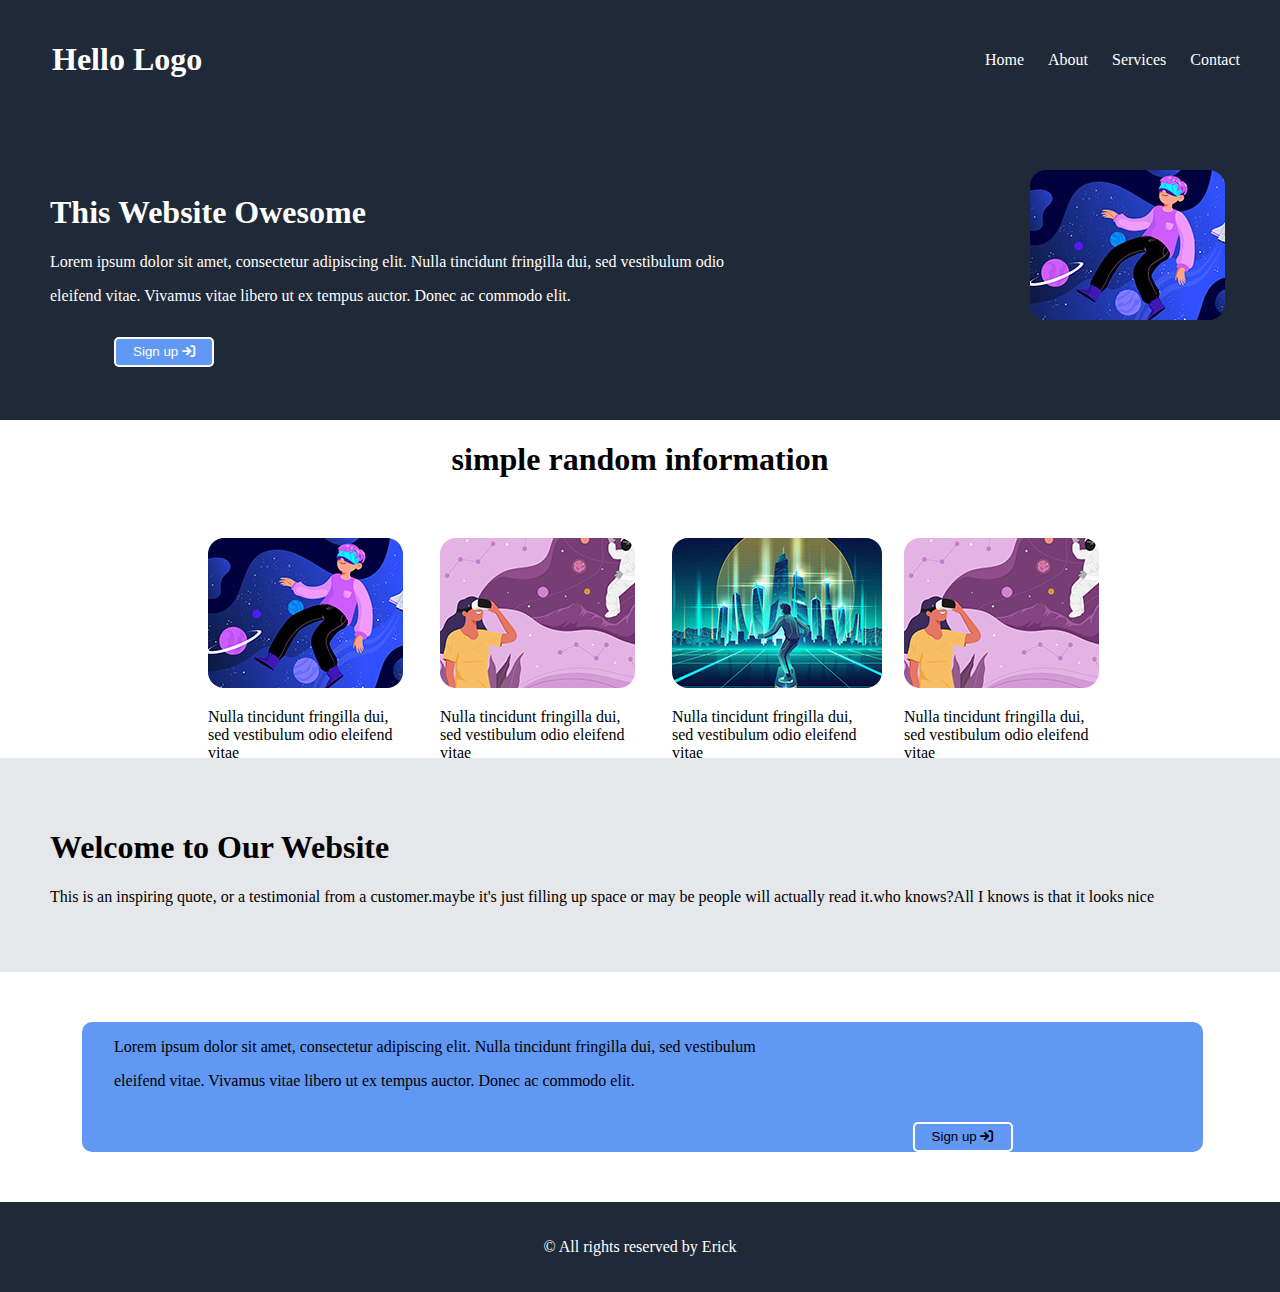
==== index.html @ 826d7c6b "Add files via upload" ====
<!DOCTYPE html>
<html lang="en">

<head>
  <meta charset="UTF-8">
  <meta name="viewport" content="width=device-width, initial-scale=1.0">
  <title>Landing Page</title>
  <link rel="stylesheet" href="css.css">
  <link rel="stylesheet" href="https://cdnjs.cloudflare.com/ajax/libs/font-awesome/6.4.0/css/all.min.css">
  
</head>

<body>
  <!-- Section 1: Logo and Menu -->
  <header style="background:#1F2937;">
    <div class="logo">
      <h1 style="color:white; margin-left:2rem;">Hello Logo</h1>
    </div>
    <nav>
      <ul>
        <li><a href="#home">Home</a></li>
        <li><a href="#about">About</a></li>
        <li><a href="#services">Services</a></li>
        <li><a href="#contact">Contact</a></li>
      </ul>
    </nav>
  </header>

  <!-- Section 2: Paragraph and Box -->
  <section class="content" style="background:#1F2937;color:white;" id="home" >
    <div class="paragraph" >
      <h1 style="color: white;">This  Website Owesome</h1>
      <p style="color: white;text-align: left;">Lorem ipsum dolor sit amet,
         consectetur adipiscing elit. Nulla tincidunt fringilla dui, sed vestibulum odio</p>
        eleifend vitae. Vivamus vitae libero ut ex tempus auctor. Donec ac commodo elit. </p>
        <button class="btn"><a href="">Sign up <i class="fa fa-sign-in" aria-hidden="true"></i></a></button>
        
    </div>
    <div class="box" style="border-radius: 10px;">
      <img src="images/popular-02.jpg" alt="">
    </div>
  </section>

  <!-- Section 3: Boxes -->
  <h1 style="text-align: center;color:black;">simple random information</h1><br/>
  <section class="boxes" id="about" style="background: white;">
    
        <div class="box">
<a href=""><img src="images/popular-02.jpg" alt=""></a>
 <p>Nulla tincidunt fringilla dui, sed vestibulum odio eleifend vitae</p>
    </div>
     
    <div class="box">
      <a href=""> <img src="images/popular-03.jpg" alt=""></a>
       <p>Nulla tincidunt fringilla dui, sed vestibulum odio eleifend vitae</p>
    </div>
    
    <div class="box">

      <a href=""><img src="images/popular-05.jpg" alt=""></a>
      <p>Nulla tincidunt fringilla dui, sed vestibulum odio eleifend vitae</p>
    </div>
    <div class="box">

      <a href=""> <img src="images/popular-03 (1).jpg" alt=""></a>
      <p>Nulla tincidunt fringilla dui, sed vestibulum odio eleifend vitae</p>
    </div>
    
  </section>
  <!-- section 4-->
  <section class="content" style="background:#e5e7eb;" id="services">
  <div class="paragraph" >
    <h1 style="color: black;text-align: left;" >Welcome to Our Website</h1>
    <p>This is an inspiring quote, or a testimonial from a customer.maybe it's just filling up
       space or may be people will actually read it.who knows?All I knows is that it looks nice </p>
  
      
  </div>
  </section>
  <!-- section 5 -->
  <section class="content" style="background:white; color:black;text-align: center;" id="contact">
        <div class="boxs" style="border-radius: 10px;">
          <p>Lorem ipsum dolor sit amet, consectetur adipiscing elit. Nulla tincidunt fringilla dui, sed vestibulum</p>
            <p>eleifend vitae. Vivamus vitae libero ut ex tempus auctor. Donec ac commodo elit. </p>
            <button class="btn1" style="background: #6198f3;border:2px solid white;"><a href="">Sign up <i class="fa fa-sign-in" aria-hidden="true"></i></a></button>
            
        </div>
  </section>

  <!-- Section 6: Footer -->
  <footer>
    <p>&copy; All rights reserved by Erick</p>
  </footer>

</body>

</html>
---- css.css ----
@import url(https://fonts.googleapis.com/css?family=Tangerine:bold,bolditalic|Inconsolata:italic|Droid+Sans);
 
/* Reset some default styles */
body{
  margin: 0;
  padding: 0;
  font-family: 'Times New Roman', Times, serif;
   background-color: white;
}

/* Section 1: Logo and Menu */
header {
  display: flex;
  justify-content: space-between;
  align-items: center;
  padding: 20px;
}

.logo img {
  width: 100px;
  height: 100px;
  color: white;
}

nav ul {
  list-style-type: none;
  color: white;
}

nav li {
  display: inline;
  margin-right: 20px;
  color: white;
}

nav a {
  text-decoration: none;
  color: white;
}

/* Section 2: Paragraph and Box */
.content {
  display: flex;
  align-items: center;
  padding: 50px;
}

.paragraph {
  flex: 1;
}

.box {
  width: 200px;
  height: 200px;
  
}
.box img{border-radius:1rem;}

/* Section 3: Boxes */
.boxes {
  display: flex;
  justify-content: space-between;
  padding: 20px;
  justify-content: center;
  border-radius:10px;
}
li a:hover{color:#333;font-family: 'Gill Sans', 'Gill Sans MT', Calibri, 'Trebuchet MS', sans-serif;}

/* Section 4: Footer */
footer {
  background-color:#1F2937;
  color: #fff;
  padding: 20px;
  text-align: center;
}
a {text-decoration: none;}

.boxes h1{text-align: center;}
.content .boxs{
    background-color:#6198f3;
    height:auto;
    width: 95%;
    justify-content:center;
    margin-left:2rem;
}
.boxes .box{

margin-left: 2rem;
border-radius: 10px;

}
.content .boxs p{text-align: left; margin-left: 2rem;}
body{
  font-family: 'Times New Roman', Times, serif;
}
button{
  width: 100px;
  height: 30px;
  margin-top: 1rem;
  border-radius:5px;
  background:white;
  margin-left:40rem;
  
}
button a{
  color:black;
}
.btn{
  width: 100px;
  height: 30px;
  border-radius: 5px;
  color: yellow;
  background:#6198f3;
  margin-left: 4rem;
  border: 2px solid white;
}
.btn a{color:white;}
button a:hover{background: goldenrod;}

@media(max-width:1200px){

  html{
      font-size: 55%;
  }
  .content{
      padding: 1rem 4rem;
  }
  .boxes .box img {
    padding: 1rem 4rem;

  }
}

@media (max-width:400px){
 .boxes {
      width:30px;
    }
  }
        img a:hover{transform-box: stroke-box;}
        h1 {color: white;}
          .paragraph p{color:white}
          .content p{color:black;}
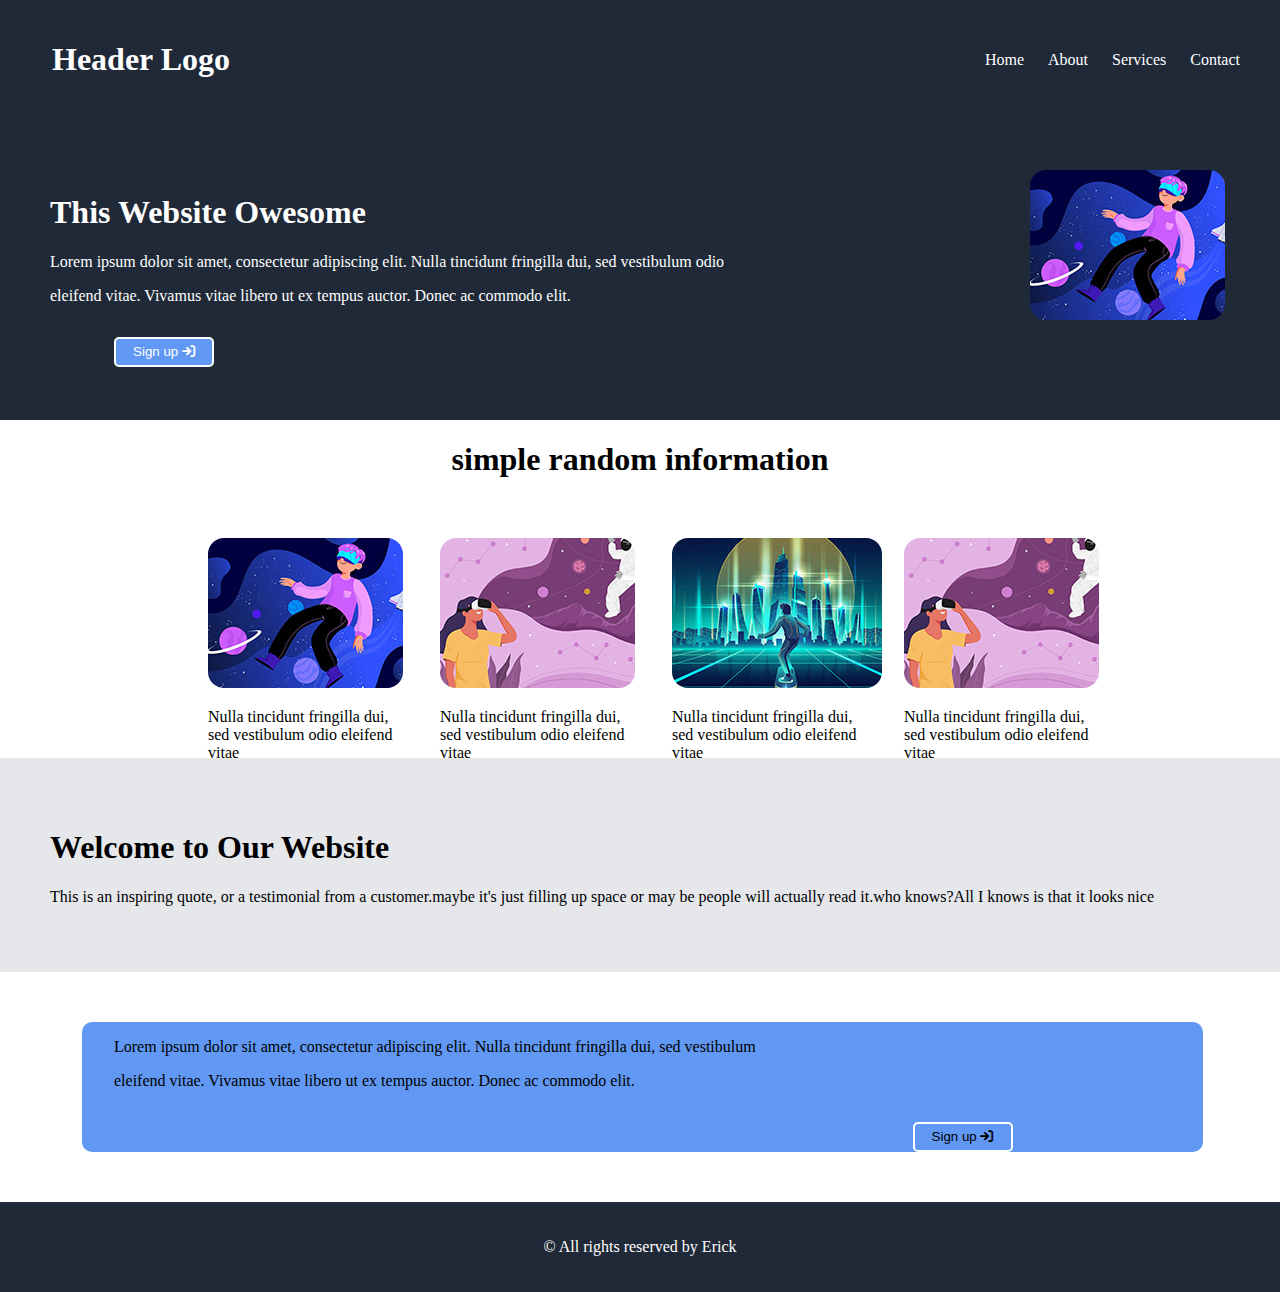
==== commit 5415f969: "added file" ====
--- a/index.html
+++ b/index.html
@@ -14,7 +14,7 @@
   <!-- Section 1: Logo and Menu -->
   <header style="background:#1F2937;">
     <div class="logo">
-      <h1 style="color:white; margin-left:2rem;">Hello Logo</h1>
+      <h1 style="color:white; margin-left:2rem;">Header Logo</h1>
     </div>
     <nav>
       <ul>
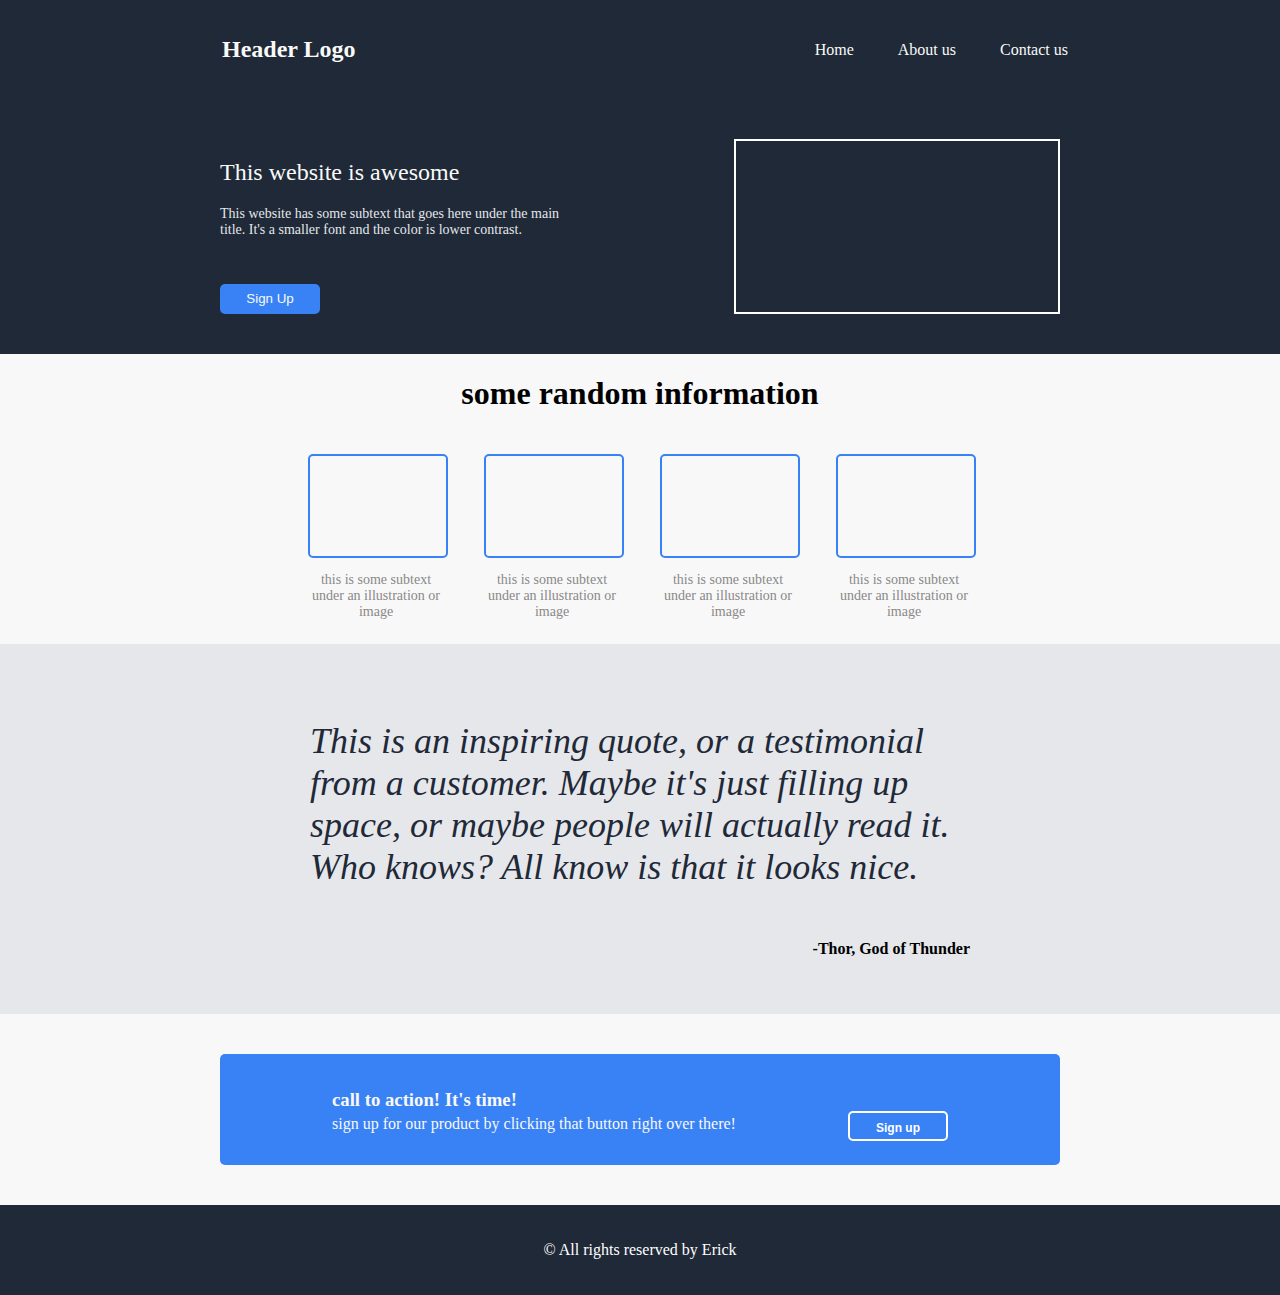
==== commit cc5aa291: "added changes" ====
--- a/index.html
+++ b/index.html
@@ -12,80 +12,88 @@
 
 <body>
   <!-- Section 1: Logo and Menu -->
-  <header style="background:#1F2937;">
-    <div class="logo">
-      <h1 style="color:white; margin-left:2rem;">Header Logo</h1>
-    </div>
+  <header>
+    <div class="header-container">
+        <div class="header-logo">
+    <h1 class="logo">Header Logo</h1>
+</div>
     <nav>
-      <ul>
-        <li><a href="#home">Home</a></li>
-        <li><a href="#about">About</a></li>
-        <li><a href="#services">Services</a></li>
-        <li><a href="#contact">Contact</a></li>
-      </ul>
+        <ul>
+            <li>Home</li>
+            <li>About us</li>
+            <li>Contact us</li>
+        </ul>
     </nav>
-  </header>
+</div>
+</header>
 
   <!-- Section 2: Paragraph and Box -->
-  <section class="content" style="background:#1F2937;color:white;" id="home" >
-    <div class="paragraph" >
-      <h1 style="color: white;">This  Website Owesome</h1>
-      <p style="color: white;text-align: left;">Lorem ipsum dolor sit amet,
-         consectetur adipiscing elit. Nulla tincidunt fringilla dui, sed vestibulum odio</p>
-        eleifend vitae. Vivamus vitae libero ut ex tempus auctor. Donec ac commodo elit. </p>
-        <button class="btn"><a href="">Sign up <i class="fa fa-sign-in" aria-hidden="true"></i></a></button>
-        
+  <section class="one">
+    <div class="flex-container">
+        <div class="box-left">
+            <h2>This website is awesome</h2>
+            <p>This website has some subtext that goes here under the main title.
+                It's a smaller font and the color is lower contrast.
+            </p>
+            <button class="signup">Sign Up</button>
+        </div>
+        <div class="box-right">
+            <img src="/pexels.jpg" alt="">
+        </div>
     </div>
-    <div class="box" style="border-radius: 10px;">
-      <img src="images/popular-02.jpg" alt="">
-    </div>
-  </section>
+</section>
 
   <!-- Section 3: Boxes -->
-  <h1 style="text-align: center;color:black;">simple random information</h1><br/>
-  <section class="boxes" id="about" style="background: white;">
-    
+  
+  <section class="two">
+    <div class="two-header">
+    <h1>some random information</h1>
+</div>
+    <div class="box-container">
         <div class="box">
-<a href=""><img src="images/popular-02.jpg" alt=""></a>
- <p>Nulla tincidunt fringilla dui, sed vestibulum odio eleifend vitae</p>
+            <div class="box-one"></div>
+            <p>this is some subtext under an illustration or image</p>
+        </div>
+        <div class="box">
+            <div class="box-one"></div>
+            <p>this is some subtext under an illustration or image</p>
+        </div>
+        <div class="box">
+            <div class="box-one"></div>
+            <p>this is some subtext under an illustration or image</p>
+        </div>
+        <div class="box">
+            <div class="box-one"></div>
+            <p>this is some subtext under an illustration or image</p>
+        </div>
     </div>
-     
-    <div class="box">
-      <a href=""> <img src="images/popular-03.jpg" alt=""></a>
-       <p>Nulla tincidunt fringilla dui, sed vestibulum odio eleifend vitae</p>
+</section>
+  <!-- section 4-->
+  <section class="three">
+    <div class="section-three">
+        <div class="section-three-a">
+    <p>
+        This is an inspiring quote, or a testimonial from a customer. Maybe it's just filling up space, 
+        or maybe people will actually read it. Who knows? All know is that it looks nice.
+    </p>
+</div>
+    <div class="section-three-b">
+    <p class="">-Thor, God of Thunder</p>
+</div>
+</div>
+</section>
+  <!-- section 5 -->
+  <section class="section-four">
+    <div class="section-four-container">
+    <div class="section-four-container-left">
+        <h3>call to action! It's time!</h3>
+        <p>sign up for our product by clicking that button right over there!</p>
     </div>
-    
-    <div class="box">
-
-      <a href=""><img src="images/popular-05.jpg" alt=""></a>
-      <p>Nulla tincidunt fringilla dui, sed vestibulum odio eleifend vitae</p>
+    <div class="section-four-container-right">
+        <button class="signup">Sign up</button>
     </div>
-    <div class="box">
-
-      <a href=""> <img src="images/popular-03 (1).jpg" alt=""></a>
-      <p>Nulla tincidunt fringilla dui, sed vestibulum odio eleifend vitae</p>
-    </div>
-    
-  </section>
-  <!-- section 4-->
-  <section class="content" style="background:#e5e7eb;" id="services">
-  <div class="paragraph" >
-    <h1 style="color: black;text-align: left;" >Welcome to Our Website</h1>
-    <p>This is an inspiring quote, or a testimonial from a customer.maybe it's just filling up
-       space or may be people will actually read it.who knows?All I knows is that it looks nice </p>
-  
-      
-  </div>
-  </section>
-  <!-- section 5 -->
-  <section class="content" style="background:white; color:black;text-align: center;" id="contact">
-        <div class="boxs" style="border-radius: 10px;">
-          <p>Lorem ipsum dolor sit amet, consectetur adipiscing elit. Nulla tincidunt fringilla dui, sed vestibulum</p>
-            <p>eleifend vitae. Vivamus vitae libero ut ex tempus auctor. Donec ac commodo elit. </p>
-            <button class="btn1" style="background: #6198f3;border:2px solid white;"><a href="">Sign up <i class="fa fa-sign-in" aria-hidden="true"></i></a></button>
-            
-        </div>
-  </section>
+</div>
+</section>
 
   <!-- Section 6: Footer -->
   <footer>
--- a/css.css
+++ b/css.css
@@ -11,6 +11,43 @@
 /* Section 1: Logo and Menu */
 header {
   display: flex;
+  background-color: #1f2937;
+  justify-content: center;
+  align-items: center;
+}
+.header-container{
+  width:70%;
+  display: flex;
+  justify-content:space-between;
+  align-items: center;
+  padding: 20px;
+  color: #f9faf8;
+}
+.header-logo{
+  display: flex;
+  justify-content: flex-start;
+  align-items: flex-start;
+  margin-left: 30px;
+}
+.logo{
+  font-size: 24px;
+  color: #f9faf8;
+}
+
+nav ul {
+  list-style: none;
+  align-items: end;
+  justify-content: space-between;
+}
+
+nav ul li {
+  display: inline-block;
+  margin: 0 20px;
+}
+
+/* header end */
+/* header {
+  display: flex;
   justify-content: space-between;
   align-items: center;
   padding: 20px;
@@ -22,50 +59,161 @@
   color: white;
 }
 
-nav ul {
-  list-style-type: none;
-  color: white;
-}
-
-nav li {
-  display: inline;
-  margin-right: 20px;
-  color: white;
+  nav ul {
+    list-style: none;
+    align-items:end ;
+    
+  }
+  
+
+
+ nav ul li {
+display: inline-block;
+margin-right: 4rem;
+width: 100px;
 }
 
 nav a {
   text-decoration: none;
   color: white;
-}
-
-/* Section 2: Paragraph and Box */
-.content {
-  display: flex;
-  align-items: center;
-  padding: 50px;
-}
-
-.paragraph {
-  flex: 1;
-}
-
-.box {
-  width: 200px;
-  height: 200px;
-  
-}
+} */
+
+.three {
+  background-color: #e5e7eb;
+  padding: 40px;
+  display: flex;
+  justify-content: center;
+}
+.section-three{
+  width: 55%;
+  display: flex;
+  flex-direction: column;
+}
+.section-three-a p{
+  font-size: 36px;
+  color: #1f2937;
+  font-style: italic;
+}
+.section-three-b{
+  display: flex;
+  justify-content: flex-start;
+  align-items: flex-start;
+  text-align: left;
+}
+.section-three-b{
+  display: flex;
+  justify-content:flex-end;
+  align-items: flex-end;
+  font-weight: bold;
+}
+.box-one{
+  height: 100%;
+  border: 2px solid #3882F6;
+    border-radius: 5px;
+    width: 80%;
+} 
 .box img{border-radius:1rem;}
-
-/* Section 3: Boxes */
-.boxes {
+/* section four */
+.section-four {
+  background-color: #f8f8f8;
+  padding: 40px;
+  display: flex;
+  justify-content: center;
+  align-items: center;
+}
+.section-four-container{
+  width: 70%;
   display: flex;
   justify-content: space-between;
-  padding: 20px;
-  justify-content: center;
-  border-radius:10px;
-}
-li a:hover{color:#333;font-family: 'Gill Sans', 'Gill Sans MT', Calibri, 'Trebuchet MS', sans-serif;}
-
+  align-items: center;
+  background: #3882f6;
+  border-radius: 5px;
+}
+.section-four-container-right{
+  padding-right: 7rem;
+  padding-top: 1rem;
+  padding-bottom: 1rem;
+}
+.section-four-container-left{
+  padding-left: 7rem;
+  padding-top: 1rem;
+  padding-bottom: 1rem;
+}
+.section-four-container-left h3{
+  color: #f8f8f8;
+}
+.section-four-container-left p {
+  font-size: 16px;
+  color: #f8f8f8;
+  margin-top: -15px;
+
+}
+
+.section-four-container-right .signup {
+  color: #fff;
+  border: 2px solid ;
+  padding: 8px 20px;
+  font-size: 12px;
+  cursor: pointer;
+  border-radius: 5px;
+  background: none;
+  font-weight: bold;
+}
+.one {
+  background-color: #1f2937;
+  padding: 40px;
+  display: flex;
+  justify-content: center;
+  align-items: center;
+}
+.flex-container {
+  display: flex;
+  width: 70%;
+}
+
+.box-left {
+  width: 50%;
+  justify-content: center;
+  align-items: center;
+}
+.box-left h2{
+   color:#f9faf8;
+   font-size: 48px;
+   font-weight: 400;
+}
+.box-right {
+  margin-left: 7rem;
+  width: 40%;
+  display: flex;
+  justify-content: flex-end;
+  align-content: flex-end;
+  border: 2px solid white;
+}
+
+
+.box-left h2 {
+  font-size: 24px;
+}
+
+.box-left p {
+  color: #e5e7eb;
+  font-size: 14px;
+  width: 90%;
+}
+.box-left .signup{
+  background: #3882f6;
+  color: #f9faf8;
+  border: none;
+  padding: 6px 20px;
+  border-radius: 5px;
+}
+
+.box-right img {
+  max-width: 100%;
+  display: flex;
+  justify-content: flex-end;
+  align-content: flex-end;
+}
 /* Section 4: Footer */
 footer {
   background-color:#1F2937;
@@ -82,10 +230,12 @@
     width: 95%;
     justify-content:center;
     margin-left:2rem;
-}
+    display: flex;
+}
+
 .boxes .box{
 
-margin-left: 2rem;
+
 border-radius: 10px;
 
 }
@@ -95,11 +245,12 @@
 }
 button{
   width: 100px;
-  height: 30px;
-  margin-top: 1rem;
-  border-radius:5px;
-  background:white;
-  margin-left:40rem;
+    height: 30px;
+    margin-top: 2rem;
+    border-radius: 5px;
+    background: white;
+    /* margin-left: 40rem; */
+    /* margin-right: 3rem; */
   
 }
 button a{
@@ -122,6 +273,11 @@
   html{
       font-size: 55%;
   }
+  .boxes {
+    width:30px;
+    flex-direction: column;
+    width: 100%
+  }
   .content{
       padding: 1rem 4rem;
   }
@@ -134,11 +290,84 @@
 @media (max-width:400px){
  .boxes {
       width:30px;
+      flex-direction: column;
+      width: 100%
     }
   }
-        img a:hover{transform-box: stroke-box;}
+        
         h1 {color: white;}
           .paragraph p{color:white}
           .content p{color:black;}
-
-         +      .right{
+        width: 70%;
+
+      }
+        
+      .left{
+        width: 30%;
+        display: flex;
+        justify-content: flex-end;       
+      }
+      .boxs-container{
+        display: flex;
+        width: 85%; 
+      }
+      .heading {display:flex;
+      justify-content: center;}
+        .heading h1{
+          margin-bottom: -3rem;
+          text-align: left;
+       }
+
+       /* section two css */
+       .two {
+        background-color: #f8f8f8;
+        display: flex;
+        flex-direction: column;
+        justify-content: center;
+        align-items: center;
+      }
+    
+      .two-header{
+        display:flex ;
+        justify-content: flex-start;
+        align-items: flex-start;
+      }
+    
+      .two-header h1{
+         margin-bottom: -3rem;
+         text-align: left;
+         color:black;
+      }
+      
+      .box-container {
+        display: flex;
+        width: 55%;
+        padding: 70px 0;
+      }
+      
+      .box {
+        width: 22%;
+        height: 100px;
+        text-align: center;
+        padding: 20px;
+      }
+      
+      .box-one {
+        width: 100%;
+        height: 100%;
+        border: 2px solid #3882f6;
+        margin: 0 auto 5px;
+        border-radius: 5px;
+      }
+      
+      .box p {
+        font-size: 14px;
+        color: #888;
+      }
+      .paragraph p{
+        font-size: 36px;
+        color: #1f2937;
+        font-style: italic;
+        display: flex;
+      }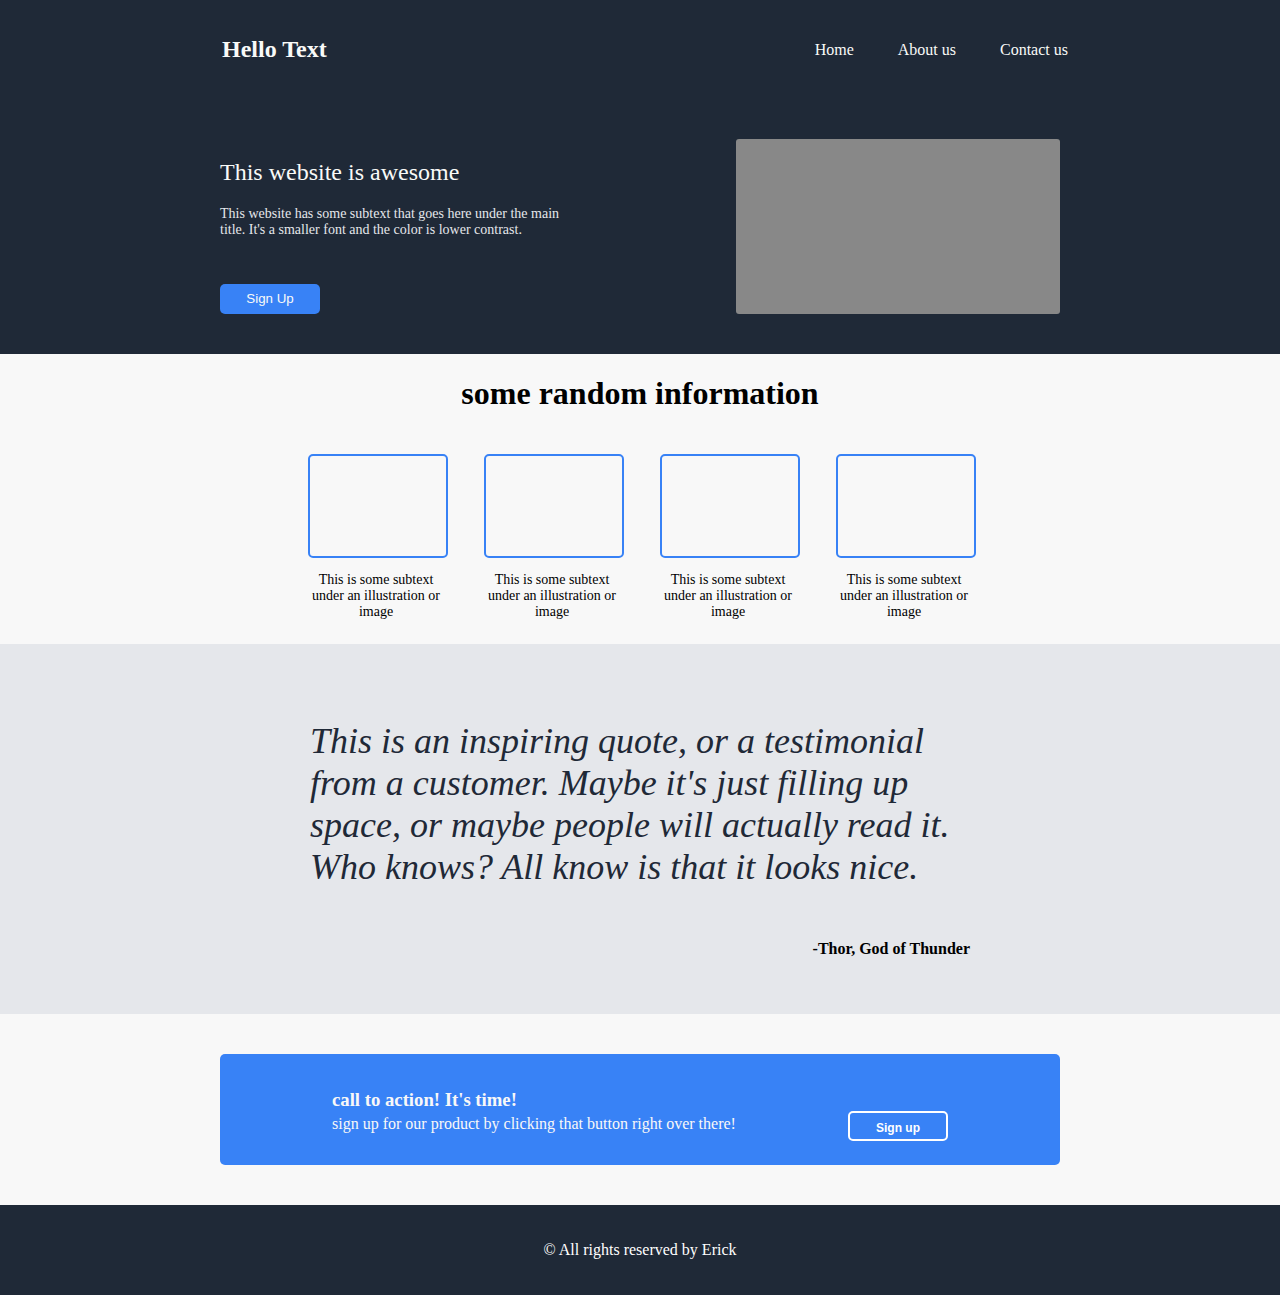
==== commit 1004bf49: "added changes" ====
--- a/index.html
+++ b/index.html
@@ -15,7 +15,7 @@
   <header>
     <div class="header-container">
         <div class="header-logo">
-    <h1 class="logo">Header Logo</h1>
+    <h1 class="logo">Hello  Text</h1>
 </div>
     <nav>
         <ul>
@@ -52,23 +52,23 @@
     <div class="box-container">
         <div class="box">
             <div class="box-one"></div>
-            <p>this is some subtext under an illustration or image</p>
+            <p>This is some subtext under an illustration or image</p>
         </div>
         <div class="box">
             <div class="box-one"></div>
-            <p>this is some subtext under an illustration or image</p>
+            <p>This is some subtext under an illustration or image</p>
         </div>
         <div class="box">
             <div class="box-one"></div>
-            <p>this is some subtext under an illustration or image</p>
+            <p>This is some subtext under an illustration or image</p>
         </div>
         <div class="box">
             <div class="box-one"></div>
-            <p>this is some subtext under an illustration or image</p>
+            <p>This is some subtext under an illustration or image</p>
         </div>
     </div>
 </section>
-  <!-- section 4-->
+  <!-- section 4--> 
   <section class="three">
     <div class="section-three">
         <div class="section-three-a">
--- a/css.css
+++ b/css.css
@@ -44,39 +44,6 @@
   display: inline-block;
   margin: 0 20px;
 }
-
-/* header end */
-/* header {
-  display: flex;
-  justify-content: space-between;
-  align-items: center;
-  padding: 20px;
-}
-
-.logo img {
-  width: 100px;
-  height: 100px;
-  color: white;
-}
-
-  nav ul {
-    list-style: none;
-    align-items:end ;
-    
-  }
-  
-
-
- nav ul li {
-display: inline-block;
-margin-right: 4rem;
-width: 100px;
-}
-
-nav a {
-  text-decoration: none;
-  color: white;
-} */
 
 .three {
   background-color: #e5e7eb;
@@ -187,7 +154,8 @@
   display: flex;
   justify-content: flex-end;
   align-content: flex-end;
-  border: 2px solid white;
+  background: #888;
+  border-radius:3px;
 }
 
 
@@ -359,11 +327,12 @@
         border: 2px solid #3882f6;
         margin: 0 auto 5px;
         border-radius: 5px;
+        color:black;
       }
       
       .box p {
         font-size: 14px;
-        color: #888;
+        color:black;
       }
       .paragraph p{
         font-size: 36px;
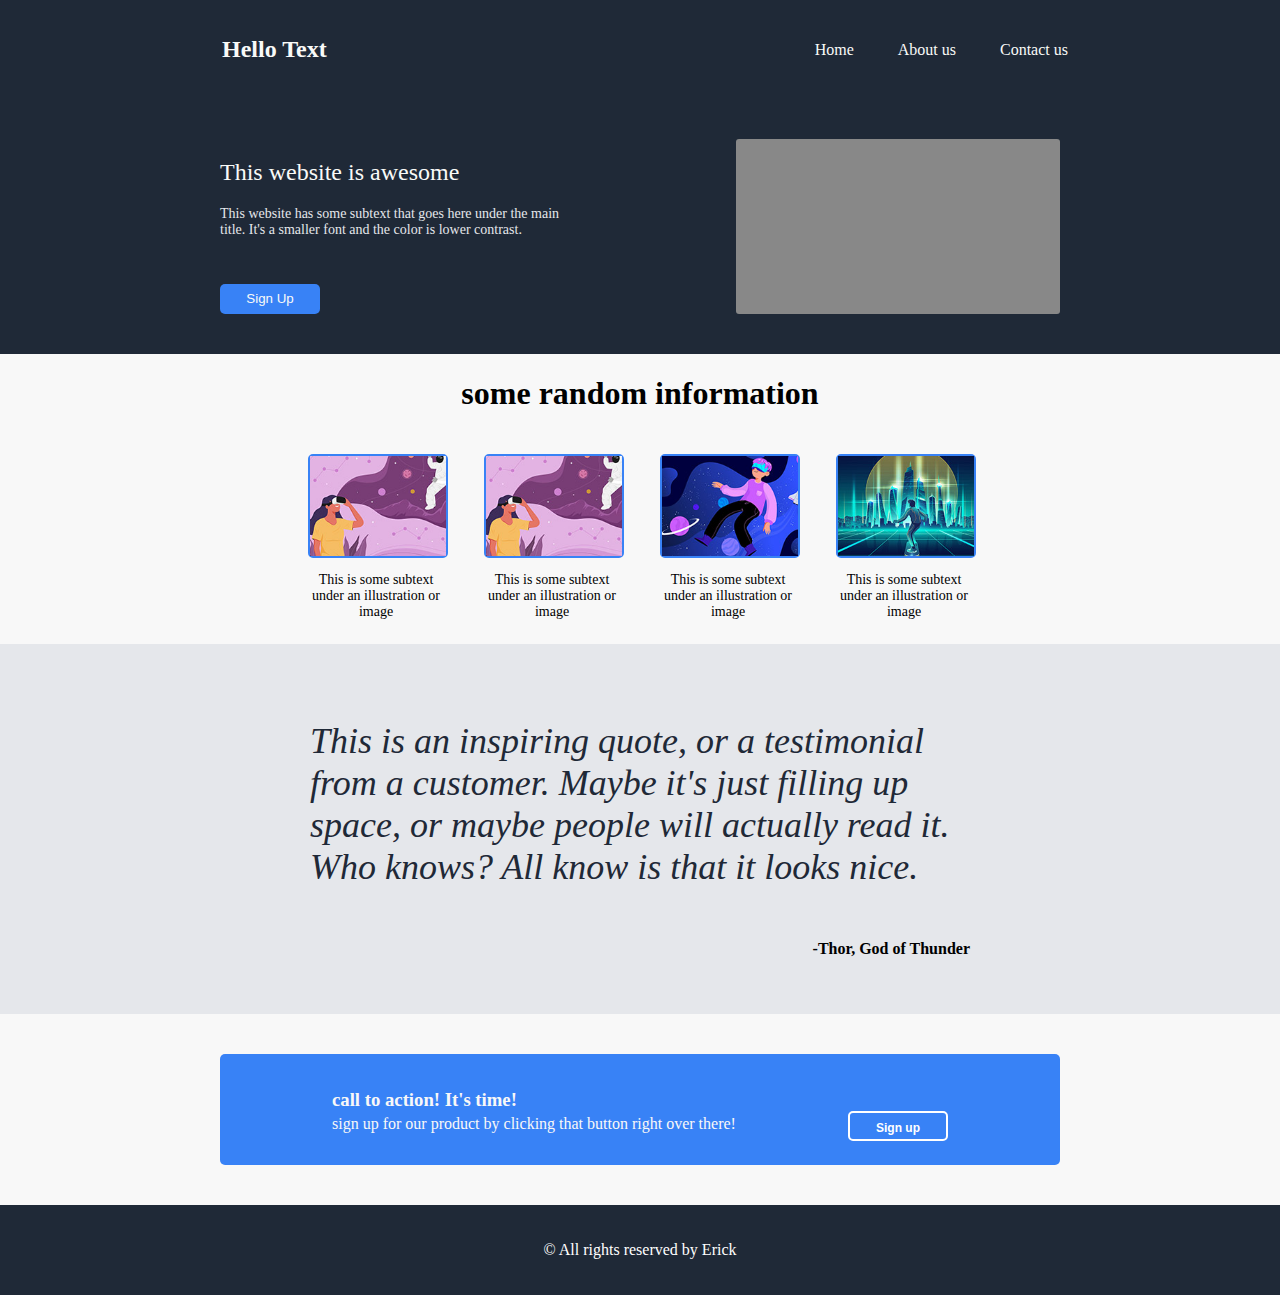
==== commit 1d9d99d3: "adde changes" ====
--- a/index.html
+++ b/index.html
@@ -38,7 +38,7 @@
             <button class="signup">Sign Up</button>
         </div>
         <div class="box-right">
-            <img src="/pexels.jpg" alt="">
+            <img src="#" alt="">
         </div>
     </div>
 </section>
@@ -51,19 +51,27 @@
 </div>
     <div class="box-container">
         <div class="box">
-            <div class="box-one"></div>
+            <div class="box-one">
+                <img src="images/popular-03.jpg" alt="">
+            </div>
             <p>This is some subtext under an illustration or image</p>
         </div>
         <div class="box">
-            <div class="box-one"></div>
+            <div class="box-one">
+                <img src="./images/popular-03 (1).jpg">
+            </div>
             <p>This is some subtext under an illustration or image</p>
         </div>
         <div class="box">
-            <div class="box-one"></div>
+            <div class="box-one">
+                <img src="./images/popular-02.jpg" alt="">
+            </div>
             <p>This is some subtext under an illustration or image</p>
         </div>
         <div class="box">
-            <div class="box-one"></div>
+            <div class="box-one">
+                <img src="images/popular-05.jpg" alt="">
+            </div>
             <p>This is some subtext under an illustration or image</p>
         </div>
     </div>
--- a/css.css
+++ b/css.css
@@ -77,9 +77,9 @@
   height: 100%;
   border: 2px solid #3882F6;
     border-radius: 5px;
-    width: 80%;
+    width: 100%;
 } 
-.box img{border-radius:1rem;}
+
 /* section four */
 .section-four {
   background-color: #f8f8f8;
@@ -158,6 +158,11 @@
   border-radius:3px;
 }
 
+.box-one img{
+object-fit:cover;
+height: 100%;
+width: 100%;
+}
 
 .box-left h2 {
   font-size: 24px;
